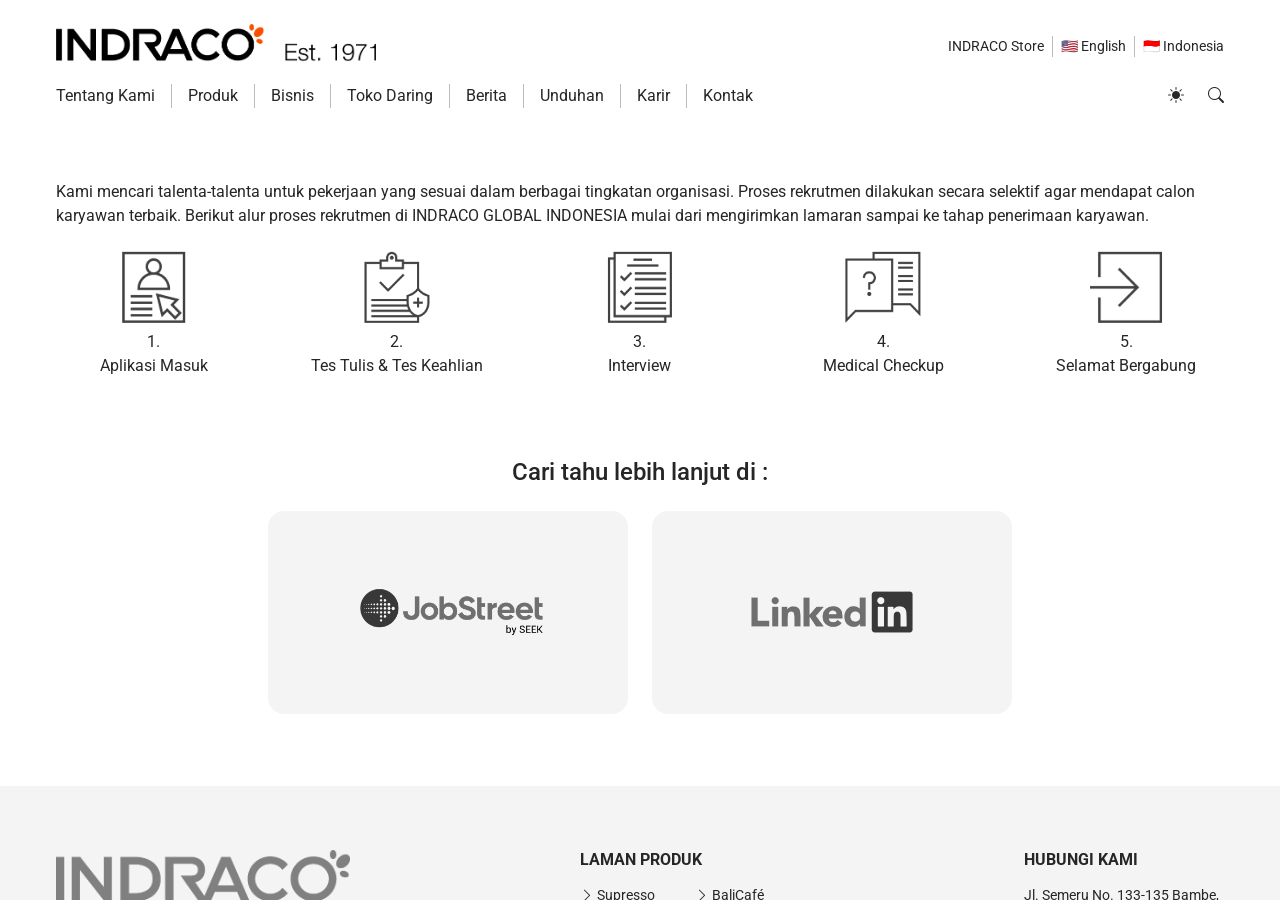
==== public/pages/career.html @ ee7a83f8 "Add career page and Tokopedia logo image - Created a new career.html page detailing the recruitment " ====
<!DOCTYPE html>
<html lang="id">

<head>
   <meta charset="UTF-8">
   <meta name="viewport" content="width=device-width, initial-scale=1.0">
   <title>Bergabunglah bersama kami &mdash; INDRACO</title>
   <link rel="shortcut icon" href="../assets/images/corporate/icon-indraco.ico" type="image/x-icon">
   <link rel="stylesheet" href="../assets/vendors/bootstrap-5.3.8-dist/css/bootstrap.min.css">
   <link rel="stylesheet" href="../assets/vendors/bootstrap-icons-1.13.1/bootstrap-icons.min.css">
   <link rel="stylesheet" href="../assets/fonts/myFont.css">
   <link rel="stylesheet" href="../assets/css/app.css">
   <style>
      * {
         outline: solid 1px green;
         outline: solid 1px transparent;
      }

      .career-stage-img {
         max-width: 125px;
         margin: auto;
      }
   </style>
</head>

<body>
   <a href="#app-content" class="visually-hidden-focusable">Langsung ke konten utama</a>

   <div aria-label="pembungkus halaman" id="app-wrapper">
      <header aria-label="tajuk halaman" id="app-header" class="sticky-top" data-include="../partials/app-header.html">
      </header>
      <main aria-label="konten utama" id="app-content">

         <section class="container py-5">
            <p class="mb-4">
               Kami mencari talenta-talenta untuk pekerjaan yang sesuai dalam berbagai tingkatan organisasi. Proses
               rekrutmen dilakukan secara selektif agar mendapat calon karyawan terbaik. Berikut alur proses rekrutmen
               di INDRACO GLOBAL INDONESIA mulai dari mengirimkan lamaran sampai ke tahap penerimaan karyawan.
            </p>
            <ul class="list-unstyled text-center d-grid row-gap-5 column-gap-4 gap-xl-5"
               style="grid-template-columns: repeat(auto-fill, minmax(calc(150px + .4vw), 1fr)); margin-bottom: 5rem;">
               <li>
                  <article>
                     <div class="career-stage-img ratio ratio-16x9 mb-2">
                        <img src="../assets/images/careers/career-stage-1.png"
                           data-img-theme-light="../assets/images/careers/career-stage-1.png"
                           data-img-theme-dark="../assets/images/careers/career-stage-1-invert.png" alt=""
                           class="top-50 start-50 translate-middle w-auto h-100 object-fit-contain">
                     </div>
                     1. <br> Aplikasi Masuk
                  </article>
               </li>
               <li>
                  <article>
                     <div class="career-stage-img ratio ratio-16x9 mb-2">
                        <img src="../assets/images/careers/career-stage-2.png"
                           data-img-theme-light="../assets/images/careers/career-stage-2.png"
                           data-img-theme-dark="../assets/images/careers/career-stage-2-invert.png" alt=""
                           class="top-50 start-50 translate-middle w-auto h-100 object-fit-contain">
                     </div>
                     2. <br> Tes Tulis & Tes Keahlian
                  </article>
               </li>
               <li>
                  <article>
                     <div class="career-stage-img ratio ratio-16x9 mb-2">
                        <img src="../assets/images/careers/career-stage-3.png"
                           data-img-theme-light="../assets/images/careers/career-stage-3.png"
                           data-img-theme-dark="../assets/images/careers/career-stage-3-invert.png" alt=""
                           class="top-50 start-50 translate-middle w-auto h-100 object-fit-contain">
                     </div>
                     3. <br> Interview
                  </article>
               </li>
               <li>
                  <article>
                     <div class="career-stage-img ratio ratio-16x9 mb-2">
                        <img src="../assets/images/careers/career-stage-4.png"
                           data-img-theme-light="../assets/images/careers/career-stage-4.png"
                           data-img-theme-dark="../assets/images/careers/career-stage-4-invert.png" alt=""
                           class="top-50 start-50 translate-middle w-auto h-100 object-fit-contain">
                     </div>
                     4. <br> Medical Checkup
                  </article>
               </li>
               <li>
                  <article>
                     <div class="career-stage-img ratio ratio-16x9 mb-2">
                        <img src="../assets/images/careers/career-stage-5.png"
                           data-img-theme-light="../assets/images/careers/career-stage-5.png"
                           data-img-theme-dark="../assets/images/careers/career-stage-5-invert.png" alt=""
                           class="top-50 start-50 translate-middle w-auto h-100 object-fit-contain">
                     </div>
                     5. <br> Selamat Bergabung
                  </article>
               </li>
            </ul>
            <h5 class="fs-4 mb-4 text-center">Cari tahu lebih lanjut di :</h5>
            <div class="d-grid justify-content-center gap-3 column-gap-md-4"
               style="grid-template-columns: repeat(auto-fit, minmax(min(100%, 360px), 360px));">
               <div class="ratio ratio-16x9 bg-body-tertiary rounded-4">
                  <img src="../assets/images/careers/JobS.png" data-img-theme-light="../assets/images/careers/JobS.png"
                     data-img-theme-dark="../assets/images/careers/JobS-invert.png" alt="Logo JobStreet"
                     class="top-50 start-50 translate-middle w-75 h-auto object-fit-contain">
                  <a href="#" target="_blank" class="stretched-link"></a>
               </div>
               <div class="ratio ratio-16x9 bg-body-tertiary rounded-4">
                  <img src="../assets/images/careers/LinkedIn.png"
                     data-img-theme-light="../assets/images/careers/LinkedIn.png"
                     data-img-theme-dark="../assets/images/careers/LinkedIn-invert.png" alt="Logo JobStreet"
                     class="top-50 start-50 translate-middle w-75 h-auto object-fit-contain">
                  <a href="#" target="_blank" class="stretched-link"></a>
               </div>
            </div>
         </section>

      </main>
      <footer aria-label="kaki halaman" id="app-footer" class="bg-body-tertiary py-3 mt-4 small"
         data-include="../partials/app-footer.html"></footer>
   </div>
   <aside aria-label="bilah sisi halaman tampilan seluler" id="app-sidebar" class="d-lg-none"
      data-include="../partials/app-sidebar.html">
   </aside>
   <div data-include="../partials/modal-search.html"></div>

   <script src="../assets/vendors/bootstrap-5.3.8-dist/js/bootstrap.bundle.min.js"></script>
   <script src="../assets/js/includes.js"></script>
   <script src="../assets/js/themeSwitcher.js"></script>
   <script src="../assets/js/app.js"></script>
</body>

</html>
---- public/assets/fonts/myFont.css ----
@font-face {
   font-family: "Roboto";
   src: url("Roboto-Black.woff") format("woff");
   font-weight: 900;
   font-style: normal;
   font-display: swap;
}

@font-face {
   font-family: "Roboto";
   src: url("Roboto-ExtraBold.woff") format("woff");
   font-weight: 800;
   font-style: normal;
   font-display: swap;
}

@font-face {
   font-family: "Roboto";
   src: url("Roboto-Bold.woff") format("woff");
   font-weight: 700;
   font-style: normal;
   font-display: swap;
}

@font-face {
   font-family: "Roboto";
   src: url("Roboto-SemiBold.woff") format("woff");
   font-weight: 600;
   font-style: normal;
   font-display: swap;
}

@font-face {
   font-family: "Roboto";
   src: url("Roboto-Medium.woff") format("woff");
   font-weight: 500;
   font-style: normal;
   font-display: swap;
}

@font-face {
   font-family: "Roboto";
   src: url("Roboto-Regular.woff") format("woff");
   font-weight: 400;
   font-style: normal;
   font-display: swap;
}

@font-face {
   font-family: "Roboto";
   src: url("Roboto-Light.woff") format("woff");
   font-weight: 300;
   font-style: normal;
   font-display: swap;
}

@font-face {
   font-family: "Roboto";
   src: url("Roboto-ExtraLight.woff") format("woff");
   font-weight: 200;
   font-style: normal;
   font-display: swap;
}

@font-face {
   font-family: "Roboto";
   src: url("Roboto-Thin.woff") format("woff");
   font-weight: 100;
   font-style: normal;
   font-display: swap;
}

.fw-thin {
   font-weight: 100 !important;
}

.fw-lighter {
   font-weight: 200 !important;
}

.fw-light {
   font-weight: 300 !important;
}

.fw-normal {
   font-weight: 400 !important;
}

.fw-medium {
   font-weight: 500 !important;
}

.fw-semibold {
   font-weight: 600 !important;
}

.fw-bold {
   font-weight: 700 !important;
}

.fw-bolder {
   font-weight: 800 !important;
}

.fw-black {
   font-weight: 900 !important;
}


body {
   font-family: "Roboto", sans-serif;
   font-weight: 400;
}
---- public/assets/css/app.css ----
:root,
[data-bs-theme="light"] {
   --bs-body-color: #262626;
   --bs-body-color-rgb: 38, 38, 38;
   --bs-tertiary-bg: #f4f4f4;
   --bs-tertiary-bg-rgb: 244, 244, 244;
   --bs-border-color: color-mix(in srgb, currentColor 30%, transparent);
   --bs-border-color-translucent: var(--bs-border-color);
}

[data-bs-theme="dark"] {
   --bs-body-color: #dee2e6;
   --bs-body-color-rgb: 222, 226, 230;
   --bs-body-bg: #262626;
   --bs-body-bg-rgb: 38, 38, 38;
   --bs-tertiary-bg: #333333;
   --bs-tertiary-bg-rgb: 51, 51, 51;
   --bs-border-color: color-mix(in srgb, currentColor 30%, transparent);
   --bs-border-color-translucent: var(--bs-border-color);
}

/* .text-muted,
*::placeholder {
   color: color-mix(in srgb, currentColor 60%, transparent) !important;
} */

.btn-outline {
   color: var(--bs-body-color);
   border: solid 1px color-mix(in srgb, var(--bs-body-color) 60%, transparent);

   &:hover,
   &:focus-within,
   &.active {
      color: var(--bs-body-bg);
      background-color: var(--bs-body-color);
      border: solid 1px color-mix(in srgb, var(--bs-body-color) 100%, transparent);
   }
}

.border-body {
   border-color: var(--bs-body-color) !important;
}

hr {
   border-top: solid var(--bs-border-width) var(--bs-border-color) !important;
   opacity: 1;
}

.vr {
   background-color: transparent !important;
   border-left: solid 1px var(--bs-border-color);
   opacity: 1;
}

html,
body {
   width: 100%;
   height: 100%;
   overflow: hidden;
}

#app-wrapper {
   background-color: var(--bs-body-bg);
   color: var(--bs-body-color);
   width: 100%;
   height: 100%;
   min-width: 360px;
   min-height: 640px;
   overflow-x: hidden;
   overflow-y: auto;
   display: flex;
   flex-direction: column;
   position: relative;
}

#app-header {
   transition: transform 0.3s ease-in-out;
   will-change: transform;
}

#app-header.header-hidden {
   transform: translateY(-100%);
}

#app-content {
   flex-grow: 1;
}

@media (min-width: 992px) {
   #address-footer {
      max-width: 25ch;
   }
}

.container,
.container-fluid,
.container-lg,
.container-md,
.container-sm,
.container-xl,
.container-xxl {
   --bs-gutter-x: 2rem;
   width: 100%;
}

@media (min-width: 576px) {

   .container,
   .container-lg,
   .container-md,
   .container-sm,
   .container-xl,
   .container-xxl {
      width: 94%;
      max-width: 1200px;
   }
}

.last-vr-hide>.vr:last-child,
.last-vr-hide>.vr:last-of-type {
   display: none;
}

.w-10 {
   width: 10% !important;
}

.w-20 {
   width: 20% !important;
}

.w-30 {
   width: 30% !important;
}

.w-40 {
   width: 40% !important;
}

.w-50 {
   width: 50% !important;
}

.w-60 {
   width: 60% !important;
}

.w-70 {
   width: 70% !important;
}

.w-80 {
   width: 80% !important;
}

.w-90 {
   width: 90% !important;
}

.w-100 {
   width: 100% !important;
}

.link-body-emphasis {
   color: color-mix(in srgb, currentColor 100%, transparent) !important;
}

.collapse-toggle {
   position: relative;

   &::after {
      content: "\f286";
      font-family: "bootstrap-icons";
      position: absolute;
      top: 50%;
      right: 0;
      transform: translateY(-50%) rotate(180deg);
      transition: .3s;
   }

   &:not(.collapsed)::after {
      transform: translateY(-50%) rotate(0deg);
   }
}

.dropdown:hover>.dropdown-menu {
   display: block;
}

.dropdown:hover>.link-body-emphasis.dropdown-toggler,
.link-body-emphasis.collapse-toggle:not(.collapsed),
.link-body-emphasis:hover,
.link-body-emphasis.active {
   color: color-mix(in srgb, currentColor 50%, transparent) !important;
}

.link-body-emphasis.active:not([role="tablist"] .link-body-emphasis.active:not(:is([href=""], [href="#"]))) {
   pointer-events: none;
}

.logo-brand-olshop {
   width: 100%;
   height: auto;
   object-fit: contain;
   max-height: 50px;
   max-width: 250px;
}

.nav[role="tablist"] .link-body-emphasis {
   white-space: nowrap;
   min-width: 175px;
   text-transform: capitalize;
}

.brand-thumbnails {
   display: grid;
   grid-template-columns: repeat(3, 1fr);
   width: 100%;
   gap: 1rem;
}
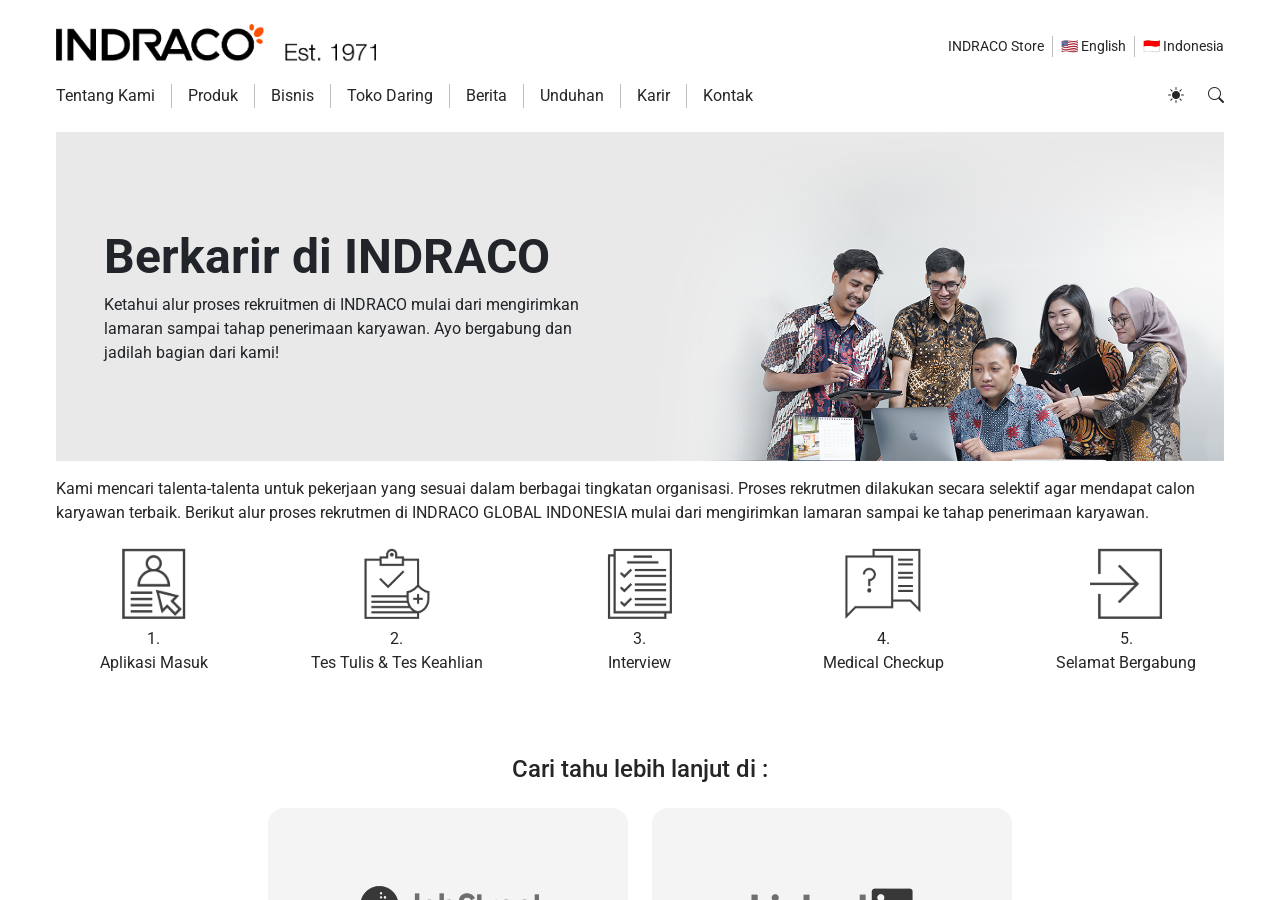
==== commit 68b5dfd3: "feat: enhance career page with banner and update sidebar links" ====
--- a/public/pages/career.html
+++ b/public/pages/career.html
@@ -31,7 +31,20 @@
       </header>
       <main aria-label="konten utama" id="app-content">
 
-         <section class="container py-5">
+         <section class="container pb-5">
+            <div class="banner text-dark mb-3" style="background-color: #e9e9e9;">
+               <div class="row g-0 align-items-lg-center">
+                  <div class="col col-12 col-lg-6 py-5 px-4 p-sm-5">
+                     <h1 class="display-5 fw-bold">Berkarir di INDRACO</h1>
+                     <p class="mb-0">Ketahui alur proses rekruitmen di INDRACO mulai dari
+                        mengirimkan lamaran sampai tahap penerimaan karyawan. Ayo bergabung dan jadilah bagian dari
+                        kami!</p>
+                  </div>
+                  <div class="col col-12 col-lg-6">
+                     <img src="../assets/images/careers/banner-karir.png" alt="" loading="lazy" class="img-fluid w-100">
+                  </div>
+               </div>
+            </div>
             <p class="mb-4">
                Kami mencari talenta-talenta untuk pekerjaan yang sesuai dalam berbagai tingkatan organisasi. Proses
                rekrutmen dilakukan secara selektif agar mendapat calon karyawan terbaik. Berikut alur proses rekrutmen
